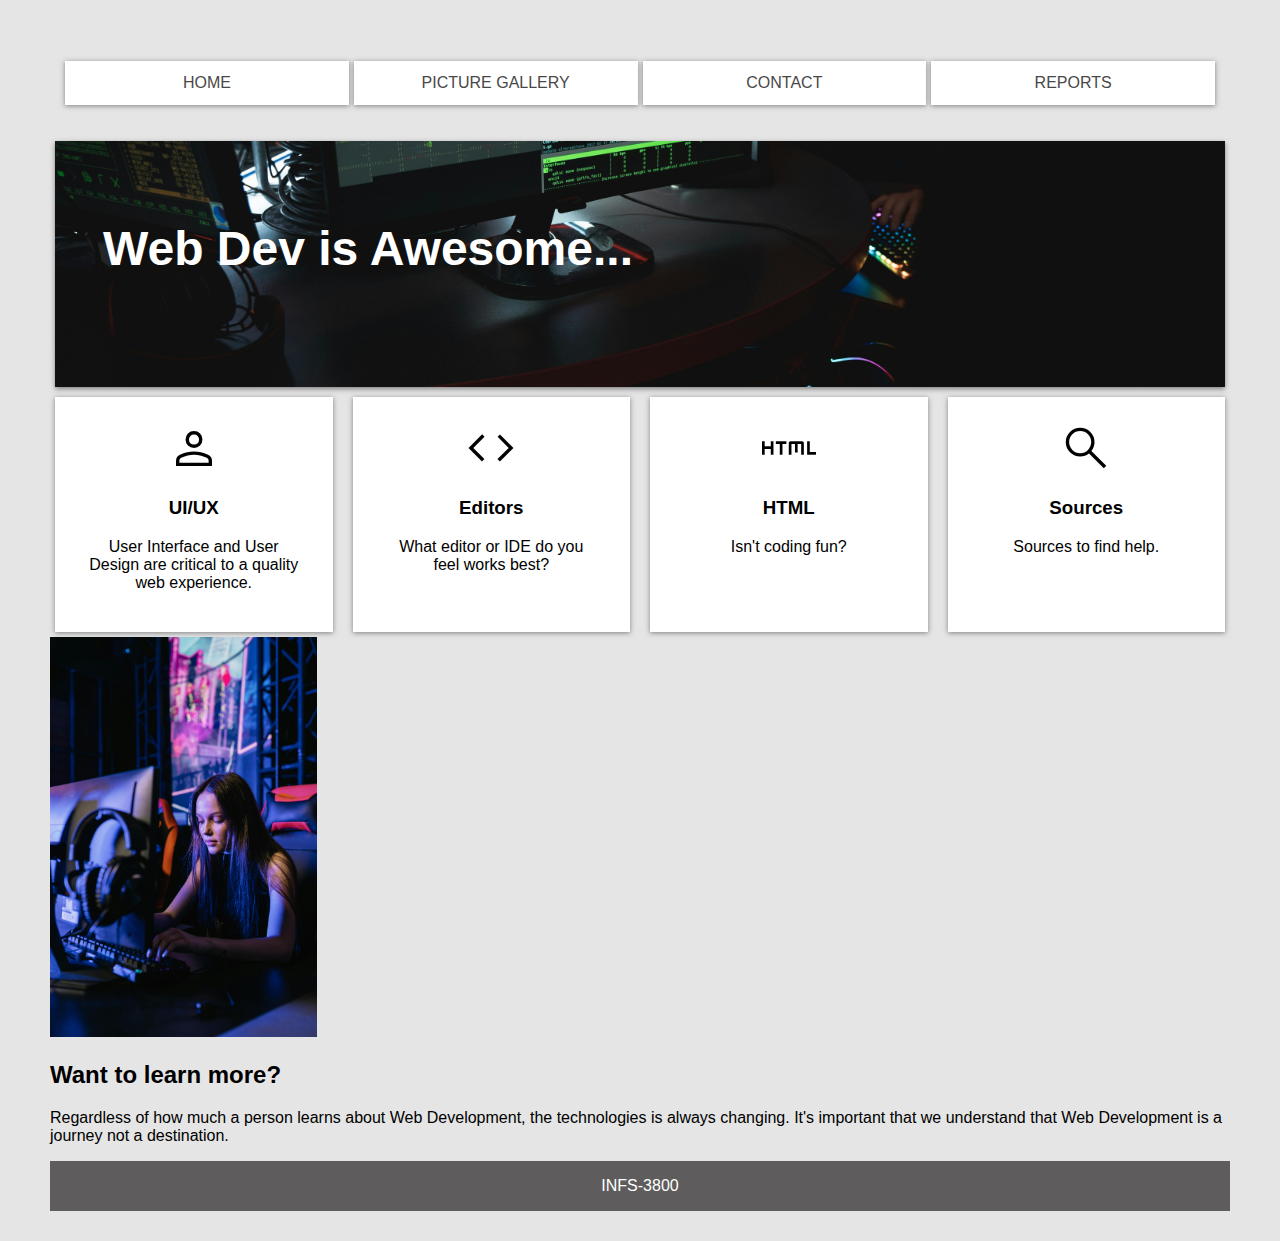
==== ClassWebsite/index.html @ 150b9853 "Organizing folder for the class example website moving forward." ====
<!DOCTYPE html>
<html lang="en">
<head>
    <meta charset="UTF-8">
    <meta name="viewport" content="width=device-width, initial-scale=1.0">
    <title>INFS 3800</title>
    <link rel="stylesheet" href="./css/styles.css">
    <link href="https://fonts.googleapis.com/css2?family=Material+Symbols+Outlined" rel="stylesheet" />


</head>
<body>
    <div class="wrapper">
        <!-- Navigation Buttons-->
        <nav class="main-nav">
            <ul>
                <li><a href="index.html">HOME</a></li>
                <li><a href="">Picture Gallery</a></li>
                <li><a href="">Contact</a></li>
                <li><a href="">Reports</a></li>
            </ul>
        </nav>
  
        <!-- Top section with Image-->
        <section class="top-container">
            <header class="showcase">
            <h1>Web Dev is Awesome...</h1>
            </header>
        </section>
        
        <!-- Section with info cards-->
        <section class="boxes">
            <div class="box">
                <i class="material-symbols-outlined" id="person">Person</i>
                <h3>UI/UX</h3>
                <p>User Interface and User Design are critical to a quality web experience.</p>
            </div>
            <div class="box">
                <i class="material-symbols-outlined" id="code">code</i>
                <h3>Editors</h3>
                <p>What editor or IDE do you feel works best?</p>
            </div>
            <div class="box">
                <i class="material-symbols-outlined" id="code">html</i>
                <h3>HTML</h3>
                <p>Isn't coding fun?</p>
            </div>
            <div class="box">
                <i class="material-symbols-outlined" id="code">search</i>
                <h3>Sources</h3>
                <p>Sources to find help.</p>
            </div>
            
        </section>
       
        <!-- Information section-->
        <section>
            <img src="./images/girlAtComputer.jpg" alt="Person Coding">
            <h2>Want to learn more?</h2>
            <p>Regardless of how much a person learns about Web Development, the technologies is always changing. It's important that we understand that Web Development is a journey not a destination.</p>
        </section>
        
        <!-- Footer-->
        <footer>
            <p>INFS-3800</p>
        </footer>
    </div>

</body>
</html>
---- ClassWebsite/css/styles.css ----
html {
    font-family: -apple-system, BlinkMacSystemFont, 'Segoe UI', Roboto, Oxygen, Ubuntu, Cantarell, 'Open Sans', 'Helvetica Neue', sans-serif;
    color: #000000;
    box-sizing: border-box;
}
body {
    background: #e5e5e5;
    margin: 30px 50px;
}



.wrapper {
   display: grid;
   grid-gap: 1.4;
}

/* Navigation button settings */
.main-nav ul {
    list-style: none;
    display: grid;
    grid-template-columns: repeat(4, 1fr);
    grid-gap: 5px;
    padding: 15px;
    
}
.main-nav a {
    background: #ffffff;
    display: block;
    text-decoration: none;
    padding: .8rem;
    text-align: center;
    color: #494747;
    text-transform: uppercase;
    box-shadow: 0px 1px 5px rgba(104, 104, 104, 0.8);
}
.main-nav a:hover {
    background: #5e5e5e;
    color: #ffffff;
}


/*Showcase area design */
.showcase {
    background: url('../images/typingAtComputer.jpg');
    min-height: 150px;
    background-size: cover;
    background-position: center;
    padding: 3rem;
    margin: 5px;
    box-shadow: 0 2px 5px rgba(104, 104, 104, 0.8);
}

.showcase h1{
    color: #ffffff;
    font-size: 3rem;
}

/* Footer style settings */
footer {
    background: #5e5c5c;
    color: #ffffff;
    text-align: center;
}

img {
    height: 25em;
}

/* Design for center boxes with icons */
.boxes {
    display: grid;
    grid-gap: 20px;
    grid-template-columns: repeat(auto-fit, minmax(275px, 1fr));
    margin: 5px;
}

.boxes i {
    font-size: 54px;
}

.box {
    background-color: white;
    text-align: center;
    padding: 1.5rem 2rem;
    box-shadow: 0 1px 5px rgba(104, 104, 104, 0.8);
}

.box p {
    text-align: center;
}
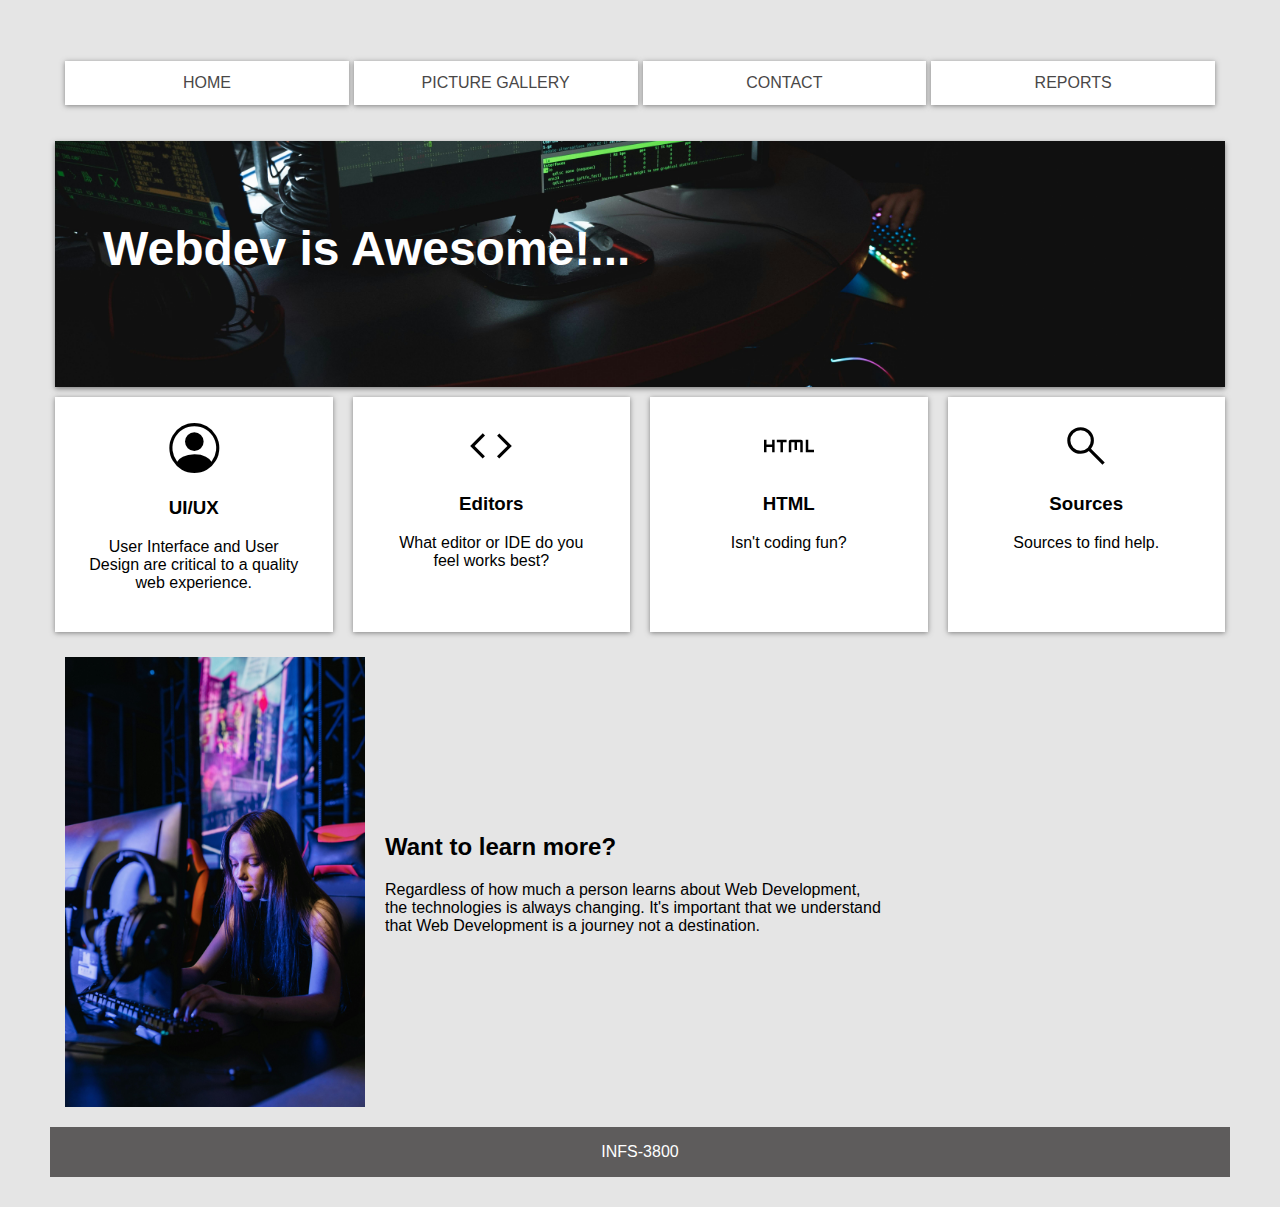
==== commit 5bd34606: "Week 11 - HTML and MySQL Pt I" ====
--- a/ClassWebsite/index.html
+++ b/ClassWebsite/index.html
@@ -6,7 +6,9 @@
     <title>INFS 3800</title>
     <link rel="stylesheet" href="./css/styles.css">
     <link href="https://fonts.googleapis.com/css2?family=Material+Symbols+Outlined" rel="stylesheet" />
-
+    <link rel="stylesheet" href="https://cdn.jsdelivr.net/npm/bootstrap@4.1.3/dist/css/bootstrap.min.css" integrity="sha384-MCw98/SFnGE8fJT3GXwEOngsV7Zt27NXFoaoApmYm81iuXoPkFOJwJ8ERdknLPMO" crossorigin="anonymous">
+    <!-- Bootstrap Icons Link -->
+    <link rel="stylesheet" href="https://cdn.jsdelivr.net/npm/bootstrap-icons@1.11.3/font/bootstrap-icons.css" integrity="sha384-tViUnnbYAV00FLIhhi3v/dWt3Jxw4gZQcNoSCxCIFNJVCx7/D55/wXsrNIRANwdD" crossorigin="anonymous">
 
 </head>
 <body>
@@ -15,23 +17,23 @@
         <nav class="main-nav">
             <ul>
                 <li><a href="index.html">HOME</a></li>
-                <li><a href="">Picture Gallery</a></li>
-                <li><a href="">Contact</a></li>
-                <li><a href="">Reports</a></li>
+                <li><a href="pictures.html">Picture Gallery</a></li>
+                <li><a href="contacts.php">Contact</a></li>
+                <li><a href="reports.php">Reports</a></li>
             </ul>
         </nav>
   
         <!-- Top section with Image-->
         <section class="top-container">
             <header class="showcase">
-            <h1>Web Dev is Awesome...</h1>
+            <h1>Webdev is Awesome!...</h1>
             </header>
         </section>
         
         <!-- Section with info cards-->
         <section class="boxes">
             <div class="box">
-                <i class="material-symbols-outlined" id="person">Person</i>
+                <i class="bi bi-person-circle"></i>
                 <h3>UI/UX</h3>
                 <p>User Interface and User Design are critical to a quality web experience.</p>
             </div>
@@ -54,10 +56,12 @@
         </section>
        
         <!-- Information section-->
-        <section>
+        <section class="info-section">
             <img src="./images/girlAtComputer.jpg" alt="Person Coding">
+            <div class="info-text">
             <h2>Want to learn more?</h2>
             <p>Regardless of how much a person learns about Web Development, the technologies is always changing. It's important that we understand that Web Development is a journey not a destination.</p>
+            </div>
         </section>
         
         <!-- Footer-->
@@ -66,5 +70,8 @@
         </footer>
     </div>
 
+    <script src="https://code.jquery.com/jquery-3.3.1.slim.min.js" integrity="sha384-q8i/X+965DzO0rT7abK41JStQIAqVgRVzpbzo5smXKp4YfRvH+8abtTE1Pi6jizo" crossorigin="anonymous"></script>
+    <script src="https://cdn.jsdelivr.net/npm/popper.js@1.14.3/dist/umd/popper.min.js" integrity="sha384-ZMP7rVo3mIykV+2+9J3UJ46jBk0WLaUAdn689aCwoqbBJiSnjAK/l8WvCWPIPm49" crossorigin="anonymous"></script>
+    <script src="https://cdn.jsdelivr.net/npm/bootstrap@4.1.3/dist/js/bootstrap.min.js" integrity="sha384-ChfqqxuZUCnJSK3+MXmPNIyE6ZbWh2IMqE241rYiqJxyMiZ6OW/JmZQ5stwEULTy" crossorigin="anonymous"></script>
 </body>
 </html>--- a/ClassWebsite/css/styles.css
+++ b/ClassWebsite/css/styles.css
@@ -1,91 +1,107 @@
-html {
-    font-family: -apple-system, BlinkMacSystemFont, 'Segoe UI', Roboto, Oxygen, Ubuntu, Cantarell, 'Open Sans', 'Helvetica Neue', sans-serif;
-    color: #000000;
-    box-sizing: border-box;
-}
-body {
-    background: #e5e5e5;
-    margin: 30px 50px;
-}
-
-
-
-.wrapper {
-   display: grid;
-   grid-gap: 1.4;
-}
-
-/* Navigation button settings */
-.main-nav ul {
-    list-style: none;
-    display: grid;
-    grid-template-columns: repeat(4, 1fr);
-    grid-gap: 5px;
-    padding: 15px;
-    
-}
-.main-nav a {
-    background: #ffffff;
-    display: block;
-    text-decoration: none;
-    padding: .8rem;
-    text-align: center;
-    color: #494747;
-    text-transform: uppercase;
-    box-shadow: 0px 1px 5px rgba(104, 104, 104, 0.8);
-}
-.main-nav a:hover {
-    background: #5e5e5e;
-    color: #ffffff;
-}
-
-
-/*Showcase area design */
-.showcase {
-    background: url('../images/typingAtComputer.jpg');
-    min-height: 150px;
-    background-size: cover;
-    background-position: center;
-    padding: 3rem;
-    margin: 5px;
-    box-shadow: 0 2px 5px rgba(104, 104, 104, 0.8);
-}
-
-.showcase h1{
-    color: #ffffff;
-    font-size: 3rem;
-}
-
-/* Footer style settings */
-footer {
-    background: #5e5c5c;
-    color: #ffffff;
-    text-align: center;
-}
-
-img {
-    height: 25em;
-}
-
-/* Design for center boxes with icons */
-.boxes {
-    display: grid;
-    grid-gap: 20px;
-    grid-template-columns: repeat(auto-fit, minmax(275px, 1fr));
-    margin: 5px;
-}
-
-.boxes i {
-    font-size: 54px;
-}
-
-.box {
-    background-color: white;
-    text-align: center;
-    padding: 1.5rem 2rem;
-    box-shadow: 0 1px 5px rgba(104, 104, 104, 0.8);
-}
-
-.box p {
-    text-align: center;
-}+html {
+    font-family: -apple-system, BlinkMacSystemFont, 'Segoe UI', Roboto, Oxygen, Ubuntu, Cantarell, 'Open Sans', 'Helvetica Neue', sans-serif;
+    color: #000000;
+    box-sizing: border-box;
+}
+body {
+    background: #e5e5e5;
+    margin: 30px 50px;
+}
+
+
+
+.wrapper {
+   display: grid;
+   grid-gap: 1.4;
+}
+
+/* Navigation button settings */
+.main-nav ul {
+    list-style: none;
+    display: grid;
+    grid-template-columns: repeat(4, 1fr);
+    grid-gap: 5px;
+    padding: 15px;
+    
+}
+.main-nav a {
+    background: #ffffff;
+    display: block;
+    text-decoration: none;
+    padding: .8rem;
+    text-align: center;
+    color: #494747;
+    text-transform: uppercase;
+    box-shadow: 0px 1px 5px rgba(104, 104, 104, 0.8);
+}
+.main-nav a:hover {
+    background: #5e5e5e;
+    color: #ffffff;
+}
+
+
+/*Showcase area design */
+.showcase {
+    background: url('../images/typingAtComputer.jpg');
+    min-height: 150px;
+    background-size: cover;
+    background-position: center;
+    padding: 3rem;
+    margin: 5px;
+    box-shadow: 0 2px 5px rgba(104, 104, 104, 0.8);
+}
+
+.showcase h1{
+    color: #ffffff;
+    font-size: 3rem;
+}
+
+/* Footer style settings */
+footer {
+    background: #5e5c5c;
+    color: #ffffff;
+    text-align: center;
+}
+
+img {
+    height: 25em;
+}
+
+/* Design for center boxes with icons */
+.boxes {
+    display: grid;
+    grid-gap: 20px;
+    grid-template-columns: repeat(auto-fit, minmax(275px, 1fr));
+    margin: 5px;
+}
+
+.boxes i {
+    font-size: 50px;
+}
+
+.box {
+    background-color: white;
+    text-align: center;
+    padding: 1.5rem 2rem;
+    box-shadow: 0 1px 5px rgba(104, 104, 104, 0.8);
+}
+
+.box p {
+    text-align: center;
+}
+
+.info-section {
+    display: flex;
+    align-items: center; /* Align items vertically */
+    gap: 20px; /* Space between image and text */
+    margin: 20px 15px;
+}
+
+.info-section img {
+    max-width: 300px; /* Adjust width as needed */
+    height: auto;
+}
+
+.info-text {
+    max-width: 500px; /* Adjust width for text section */
+}
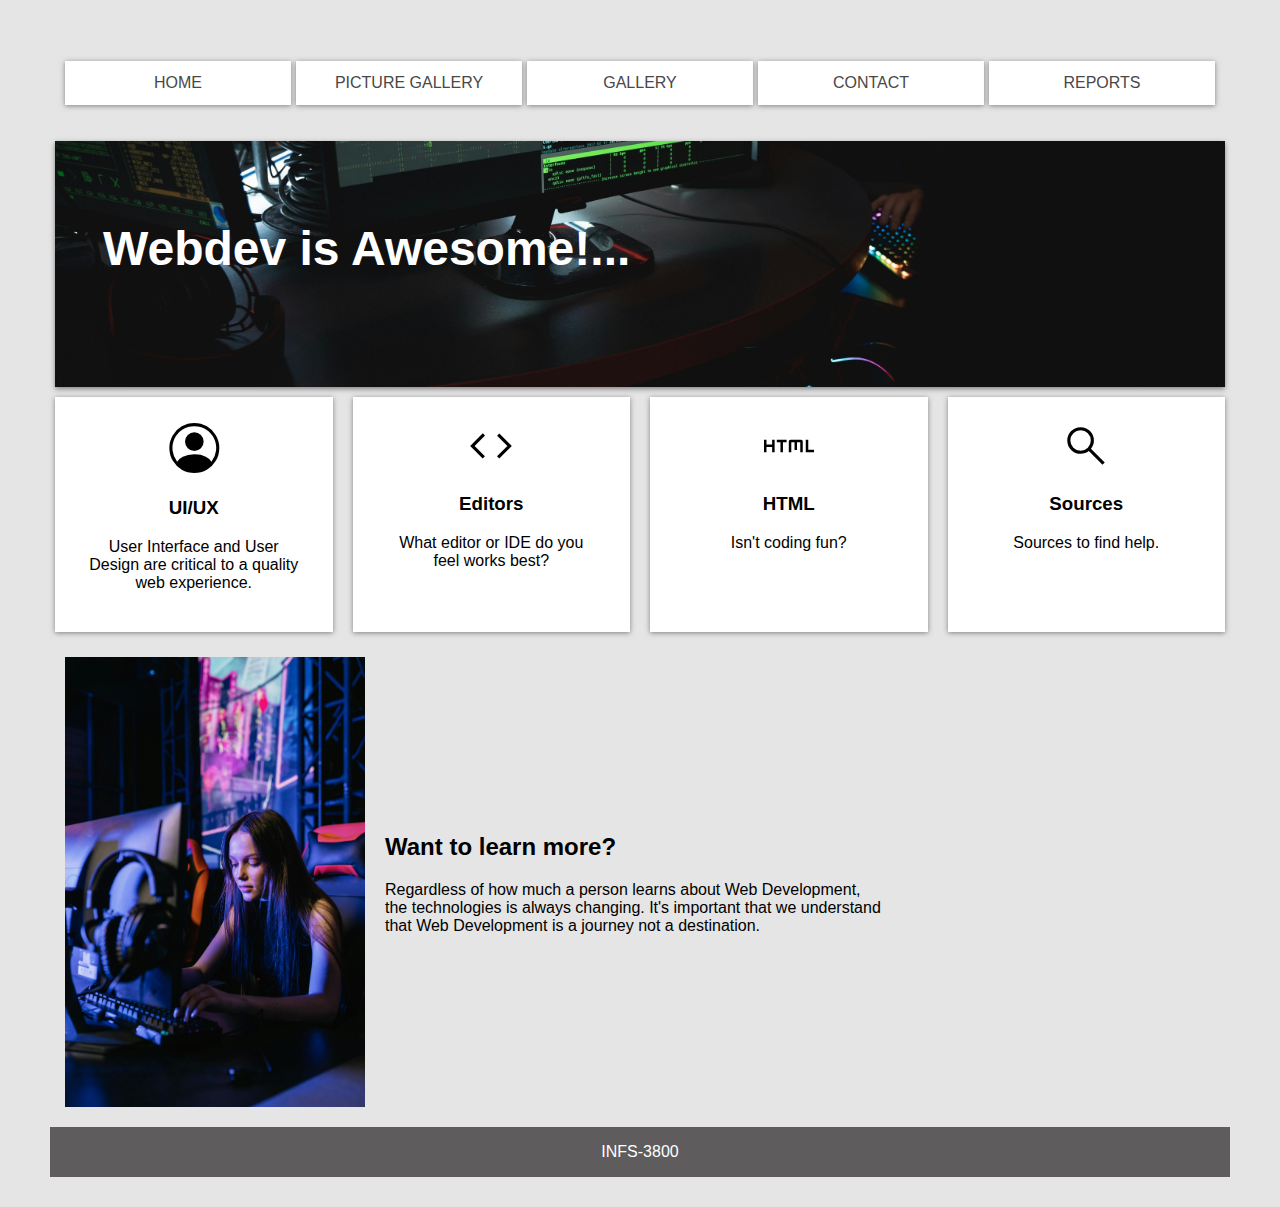
==== commit ca15b1b0: "Week 13 - Javascript gallery" ====
--- a/ClassWebsite/index.html
+++ b/ClassWebsite/index.html
@@ -18,6 +18,7 @@
             <ul>
                 <li><a href="index.html">HOME</a></li>
                 <li><a href="pictures.html">Picture Gallery</a></li>
+                <li><a href="pictureGallery.html">Gallery</a>
                 <li><a href="contacts.php">Contact</a></li>
                 <li><a href="reports.php">Reports</a></li>
             </ul>
--- a/ClassWebsite/css/styles.css
+++ b/ClassWebsite/css/styles.css
@@ -19,7 +19,7 @@
 .main-nav ul {
     list-style: none;
     display: grid;
-    grid-template-columns: repeat(4, 1fr);
+    grid-template-columns: repeat(5, 1fr);
     grid-gap: 5px;
     padding: 15px;
     
